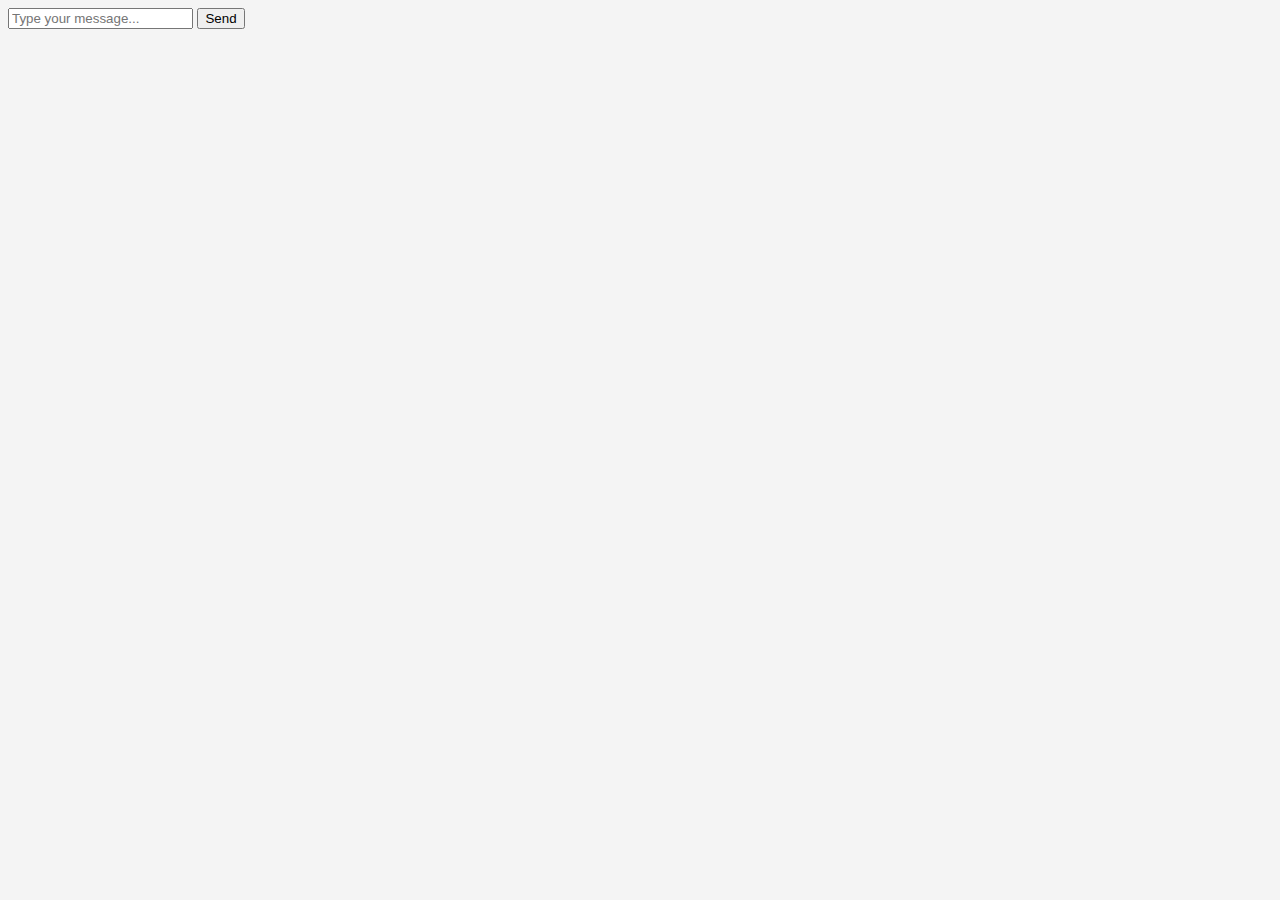
==== src/main/resources/html/index.html @ 100577b7 "added js" ====
<!DOCTYPE html>
<html lang="en">
<head>
    <meta charset="UTF-8">
    <meta name="viewport" content="width=device-width, initial-scale=1.0">
    <title>Simple Chat App</title>
    <link rel="stylesheet" href="../Contact_page/css/style.css">
</head>
<body>
<div class="chat-container">
    <div class="chat-window" id="chatWindow"></div>
    <div class="input-container">
        <input type="text" id="messageInput" placeholder="Type your message..." />
        <button onclick="sendMessage()">Send</button>
    </div>
</div>
<script src="app.js"></script>
</body>
</html>
---- src/main/resources/Contact_page/css/style.css ----
body {
    font-family: Arial, sans-serif;
    background-color: #f4f4f4;
}

.contact-container {
    max-width: 600px;
    margin: 0 auto;
    padding: 20px;
    background: white;
    border-radius: 8px;
    box-shadow: 0 2px 5px rgba(0, 0, 0, 0.1);
}

header h1 {
    text-align: center;
}
.contact-list {
    list-style: none;
    padding: 0;
}

.contact-item {
    display: flex;
    align-items: center;
    padding: 10px;
    border-bottom: 1px solid #eee;
}

.contact-item:last-child {
    border-bottom: none;
}

.contact-avatar {
    width: 50px;
    height: 50px;
    border-radius: 50%;
    margin-right: 10px;
}

.contact-info {
    flex: 1;
}

.status {
    color: green;
    font-size: 0.9em;
}
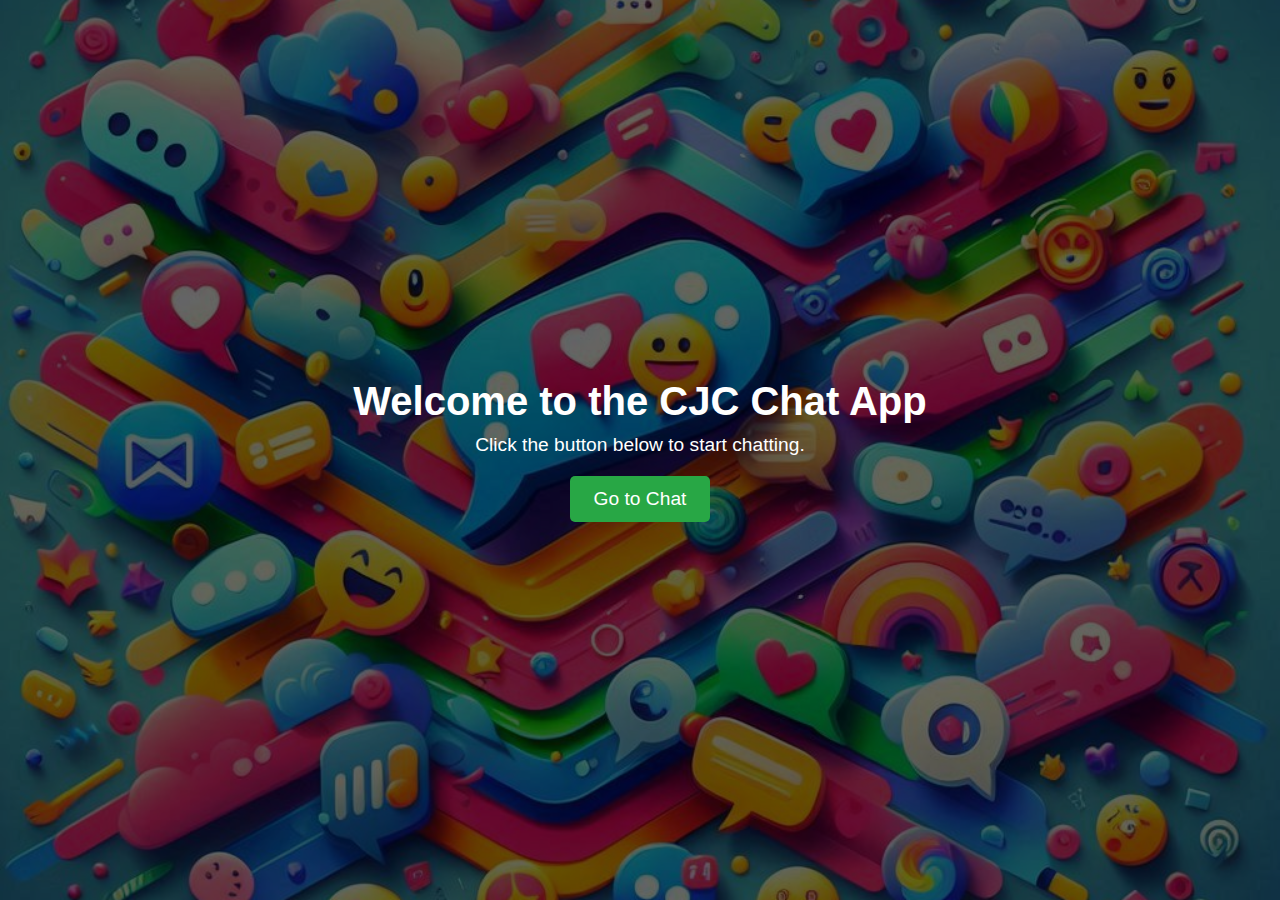
==== commit 5cb22c81: "fixed some few things" ====
--- a/src/main/resources/html/index.html
+++ b/src/main/resources/html/index.html
@@ -3,17 +3,18 @@
 <head>
     <meta charset="UTF-8">
     <meta name="viewport" content="width=device-width, initial-scale=1.0">
-    <title>Simple Chat App</title>
-    <link rel="stylesheet" href="../Contact_page/css/style.css">
+    <title>Welcome to Chat App</title>
+    <link rel="stylesheet" href="../css/style.css">
+    <link rel="stylesheet" href="../css/index.css">
 </head>
+
 <body>
-<div class="chat-container">
-    <div class="chat-window" id="chatWindow"></div>
-    <div class="input-container">
-        <input type="text" id="messageInput" placeholder="Type your message..." />
-        <button onclick="sendMessage()">Send</button>
-    </div>
+<div class="welcome-container">
+    <h1>Welcome to the CJC Chat App</h1>
+    <p>Click the button below to start chatting.</p>
+    <a href="chat.html">
+        <button>Go to Chat</button>
+    </a>
 </div>
-<script src="app.js"></script>
 </body>
 </html>
--- a/src/main/resources/css/style.css
+++ b/src/main/resources/css/style.css
@@ -0,0 +1,62 @@
+/* Reset basic styles */
+* {
+    margin: 0;
+    padding: 0;
+    box-sizing: border-box;
+}
+
+body {
+    font-family: Arial, sans-serif;
+    display: flex;
+    justify-content: center;
+    align-items: center;
+    height: 100vh;
+    overflow: hidden;
+}
+
+.welcome-container, .chat-container {
+    position: relative;
+    z-index: 2;
+    text-align: center;
+    color: white; /* White text for contrast */
+}
+
+h1 {
+    font-size: 2.5rem;
+    margin-bottom: 10px;
+}
+
+p {
+    font-size: 1.2rem;
+    margin-bottom: 20px;
+}
+
+button {
+    padding: 12px 24px;
+    background-color: #28a745;
+    border: none;
+    color: white;
+    border-radius: 5px;
+    font-size: 1.2rem;
+    cursor: pointer;
+    transition: background-color 0.3s ease;
+}
+
+button:hover {
+    background-color: #218838;
+}
+
+@media (max-width: 768px) {
+    h1 {
+        font-size: 2rem;
+    }
+
+    p {
+        font-size: 1rem;
+    }
+
+    button {
+        font-size: 1rem;
+        padding: 10px 20px;
+    }
+}
--- a/src/main/resources/css/index.css
+++ b/src/main/resources/css/index.css
@@ -0,0 +1,20 @@
+body {
+        background-image: url('../js/chat-app.jpeg'); /* Background image */
+        background-size: cover; /* Cover entire viewport */
+        background-position: center; /* Center the image */
+        background-repeat: no-repeat; /* Prevent repeating */
+        height: 100vh;
+        position: relative;
+        overflow: hidden;
+    }
+
+    /* Dimming effect */
+    body::before {
+        content: '';
+        position: absolute;
+        top: 0;
+        left: 0;
+        width: 100%;
+        height: 100%;
+        background-color: rgba(0, 0, 0, 0.6); /* Dim background */
+        z-index: 1;